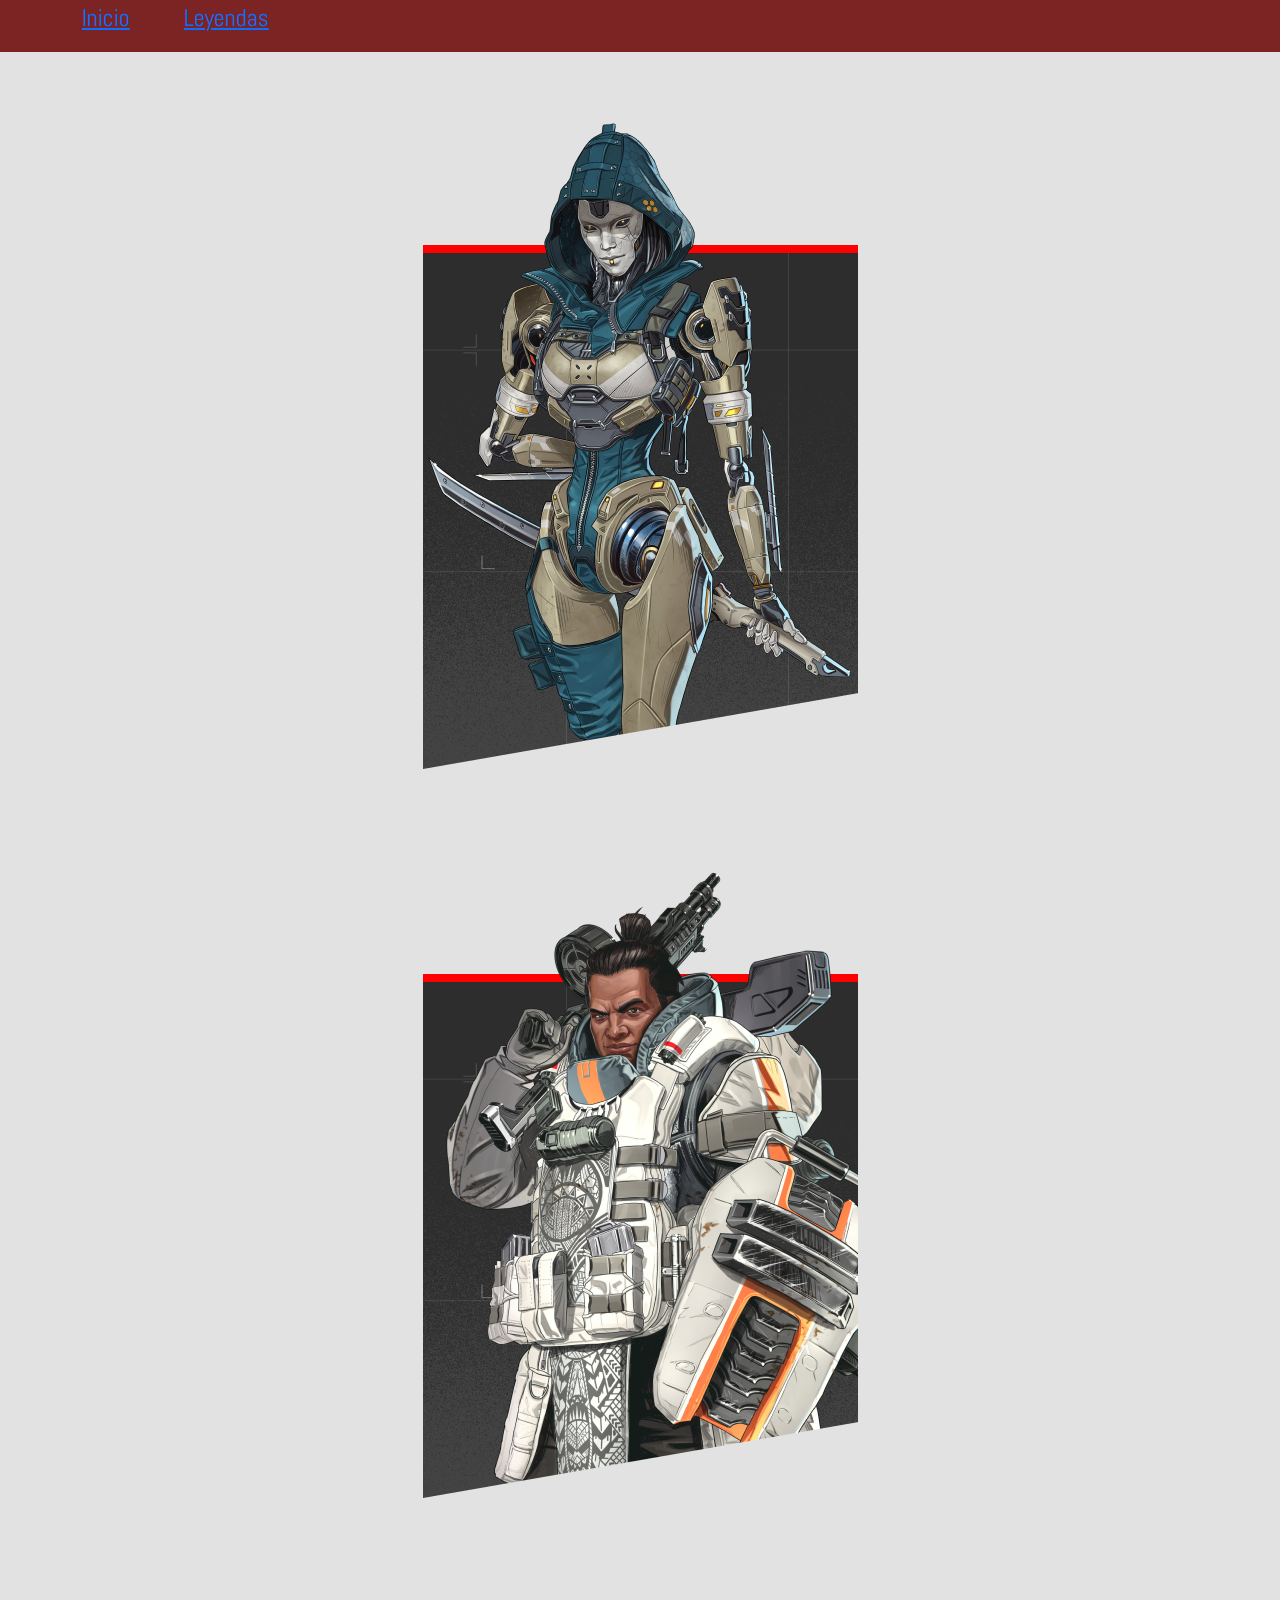
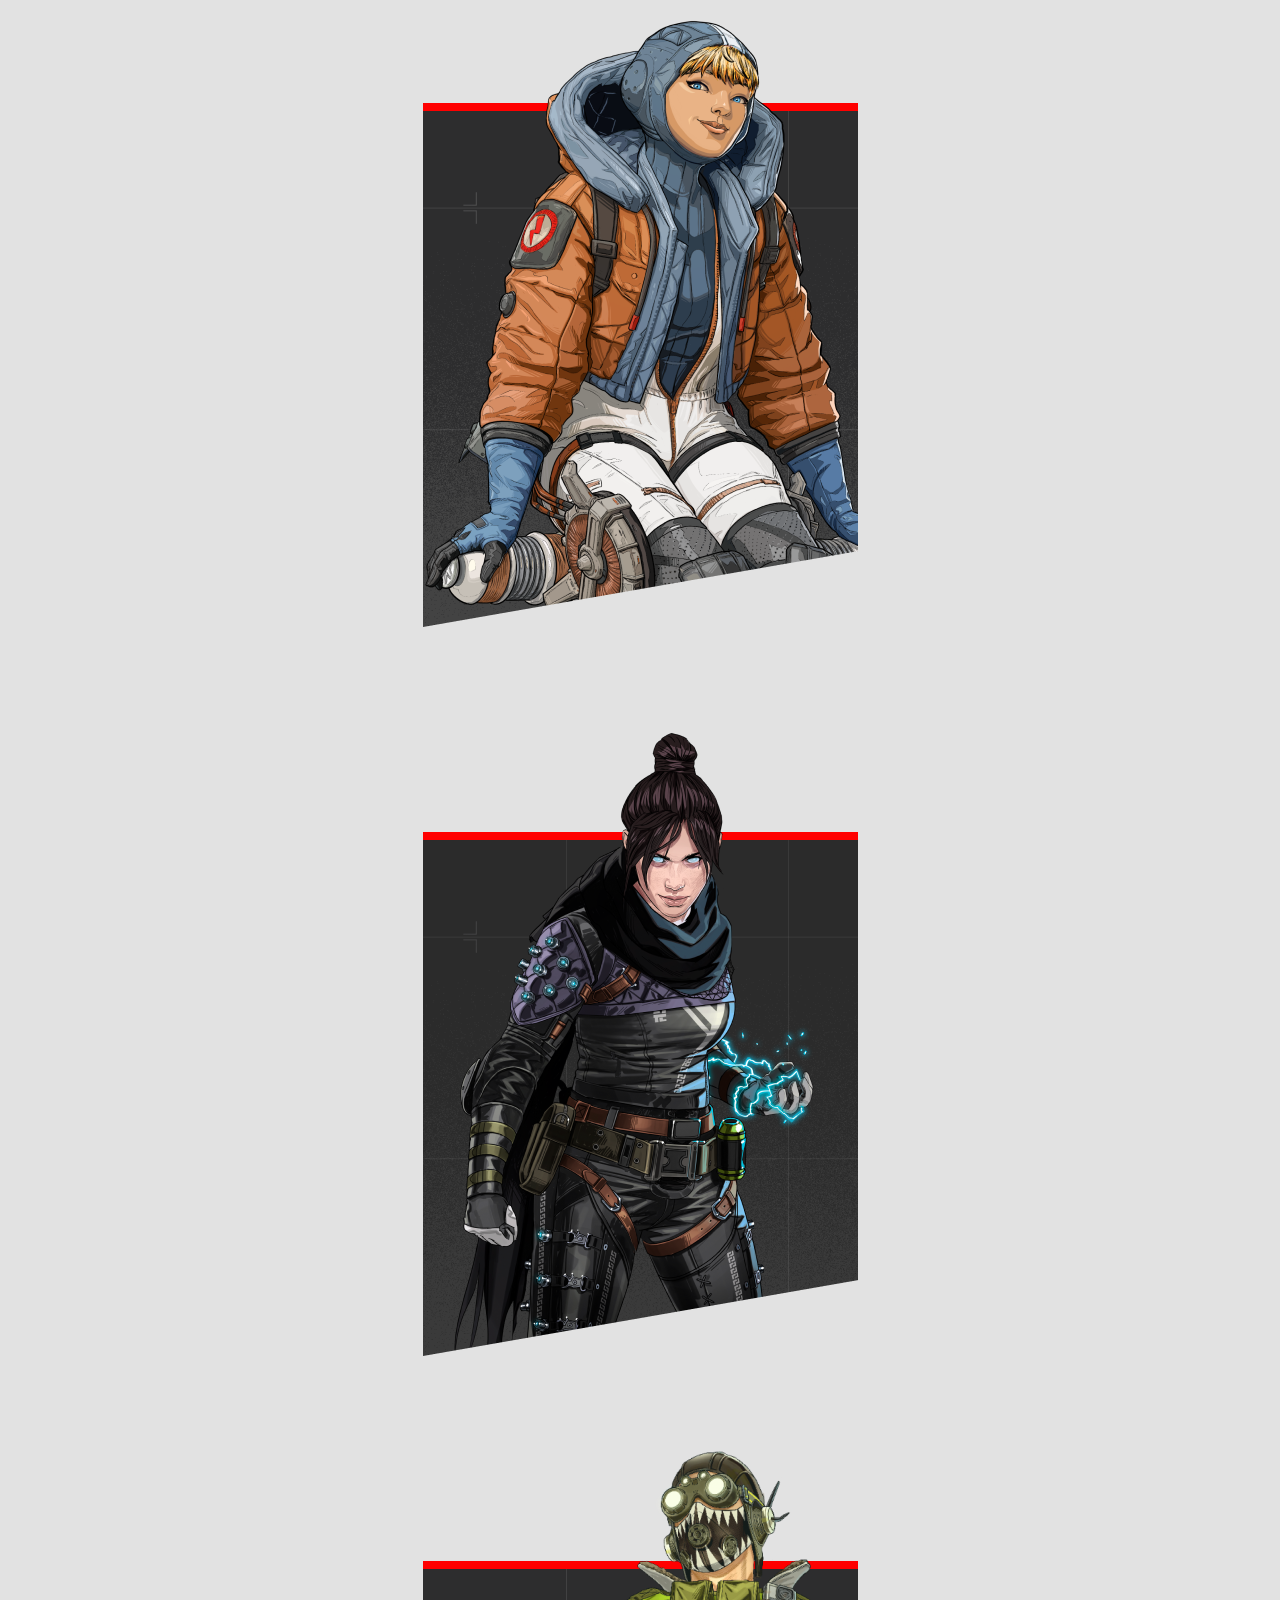
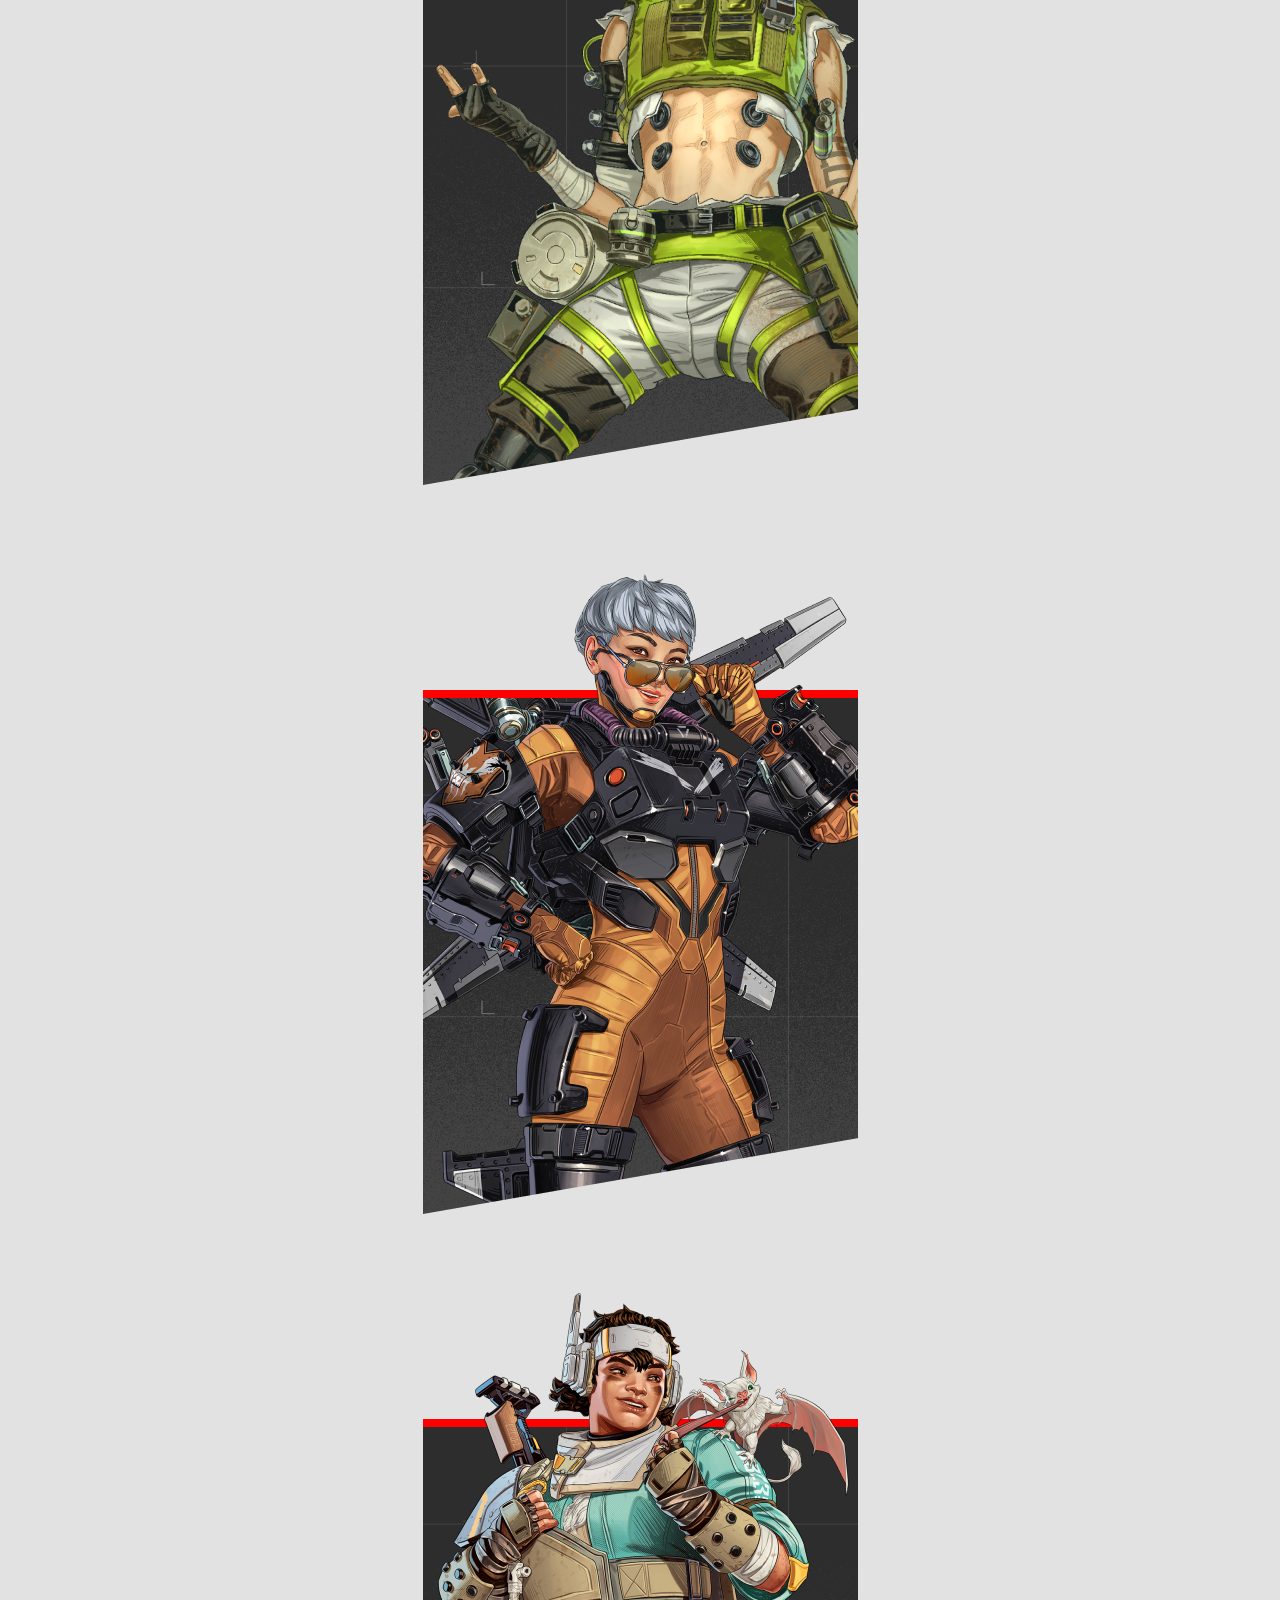
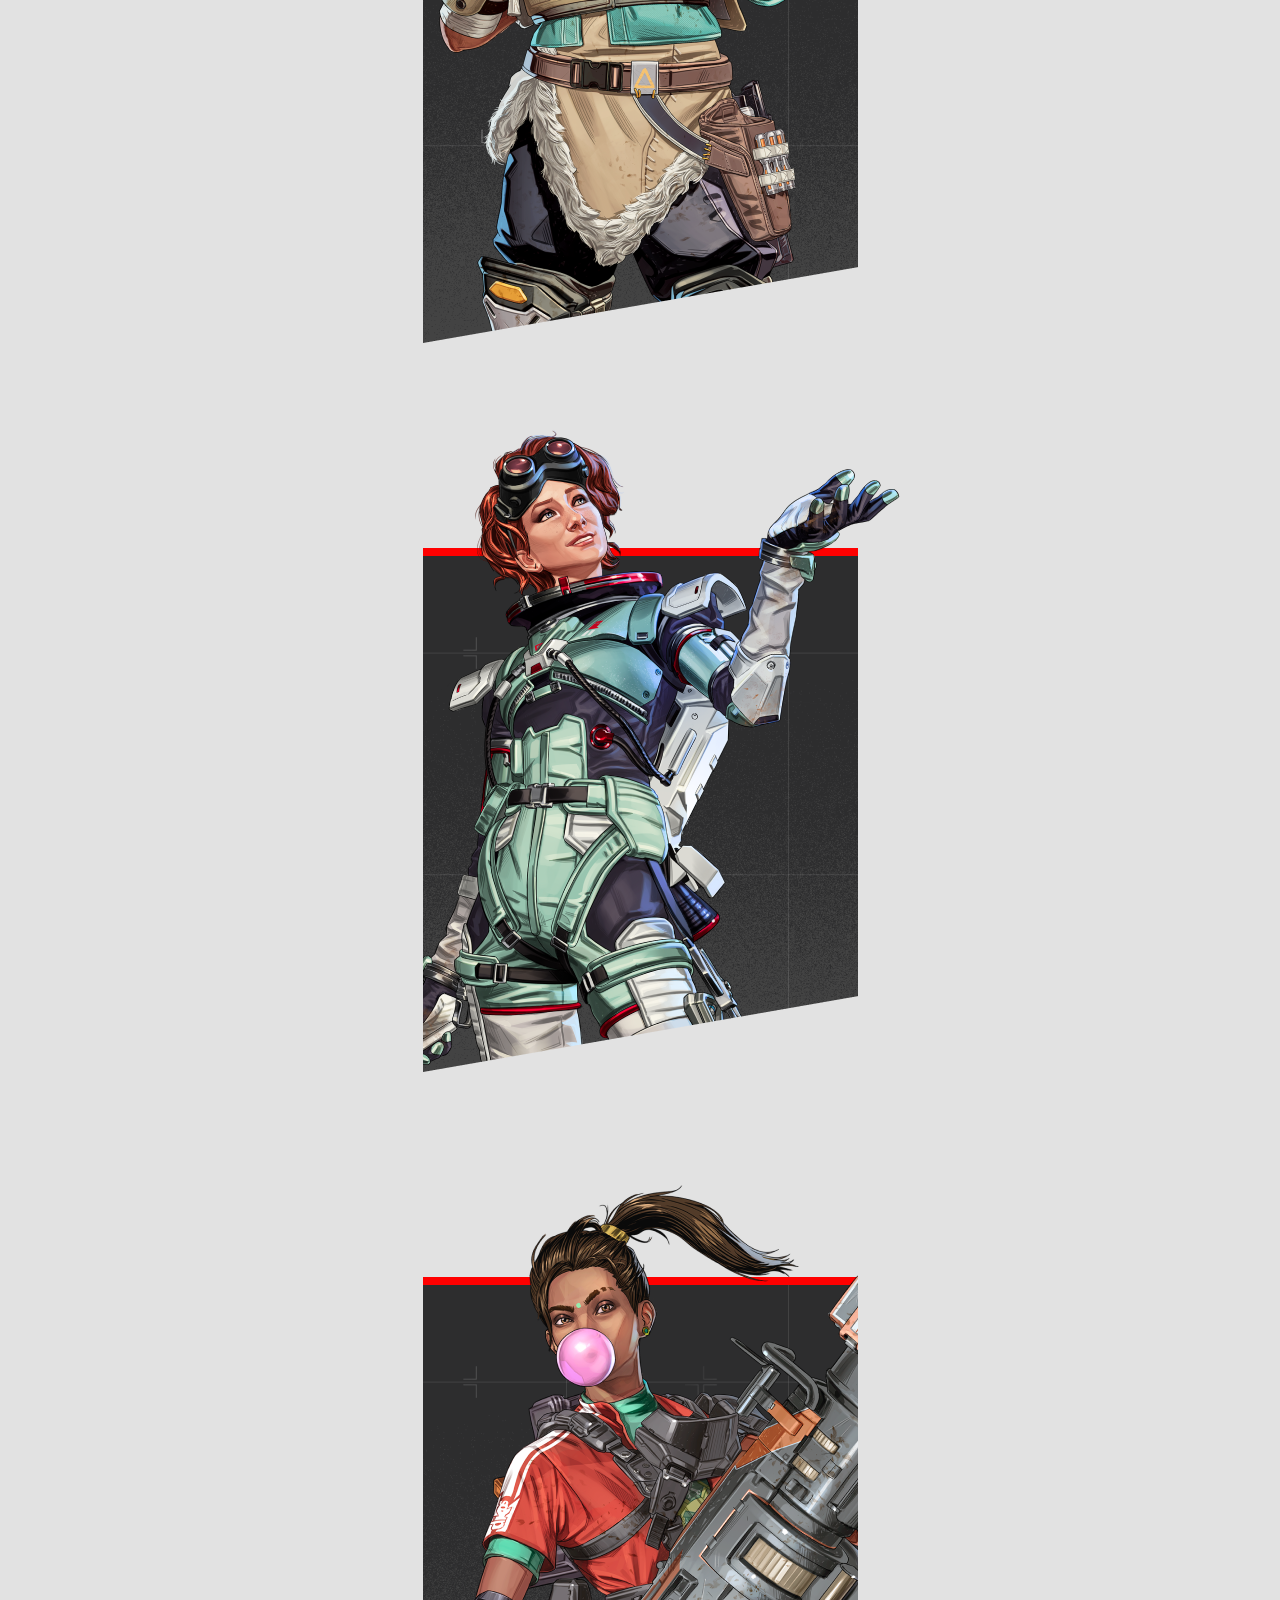
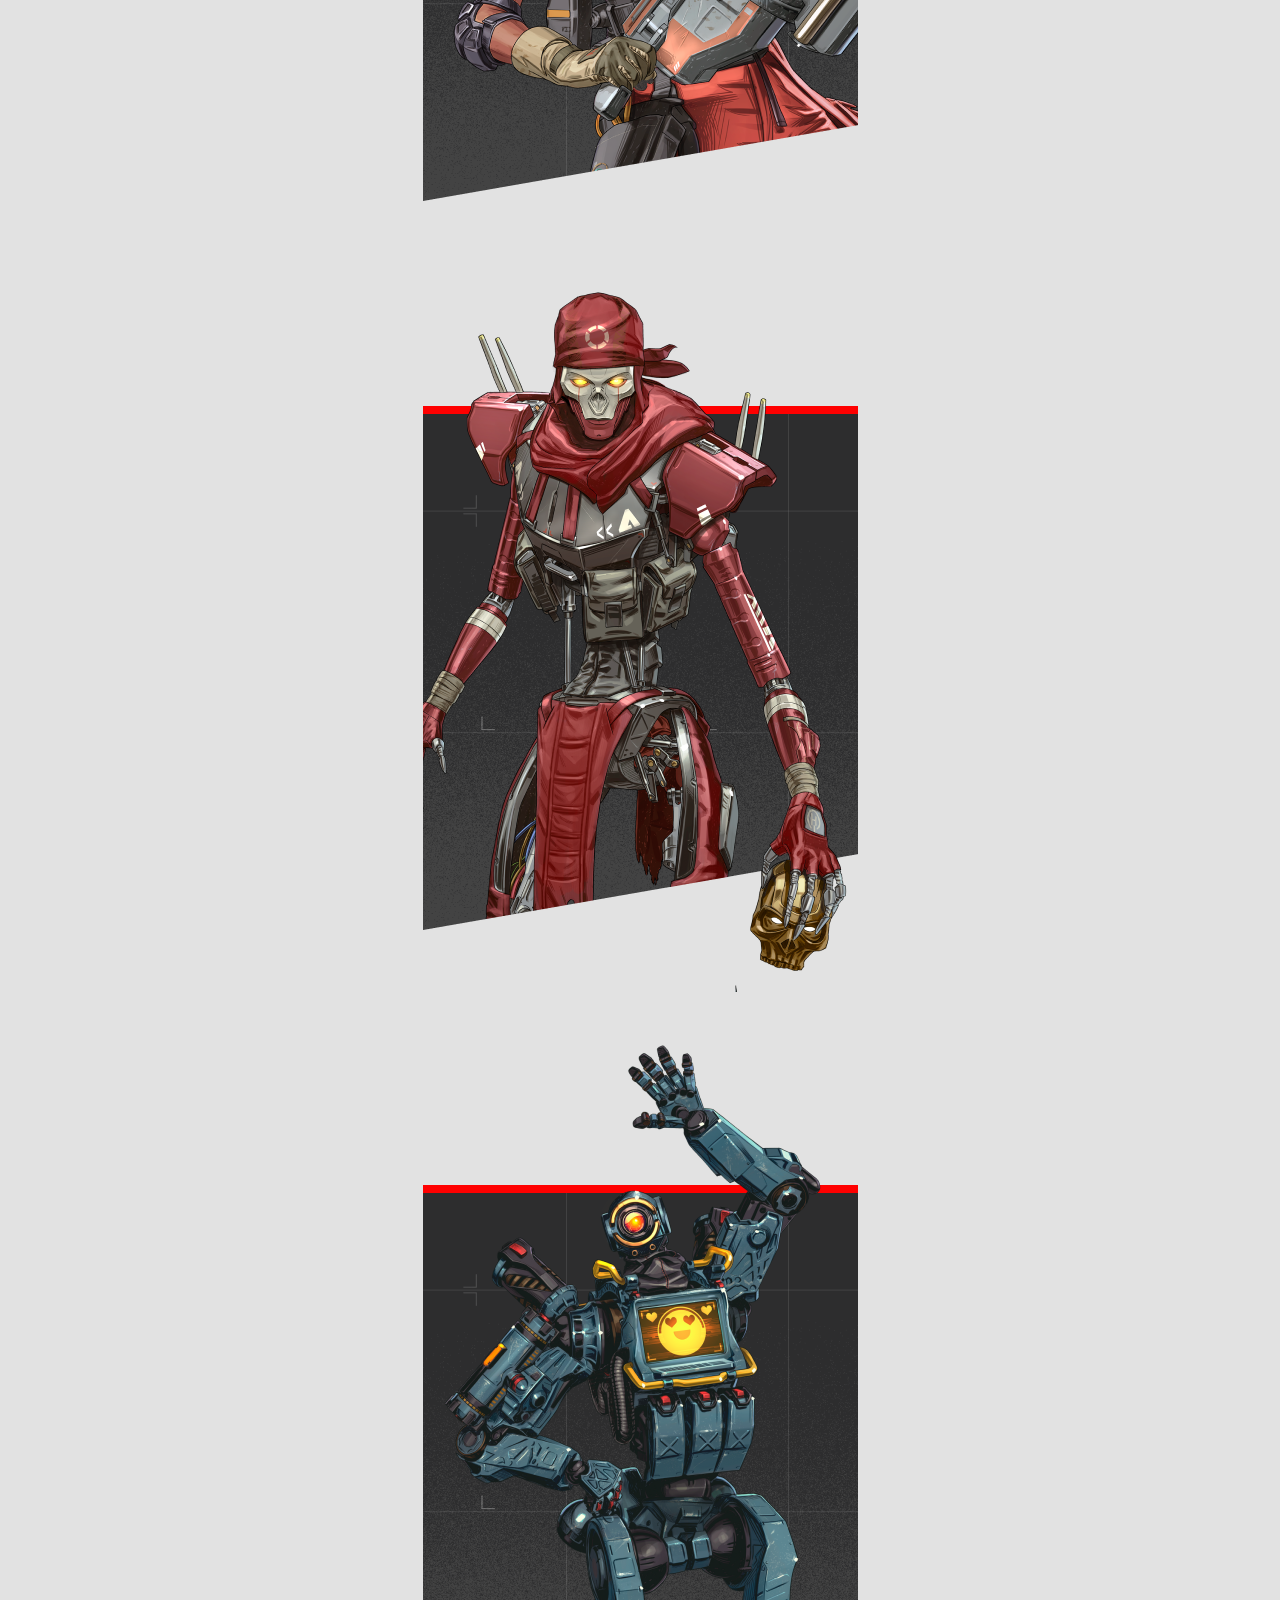
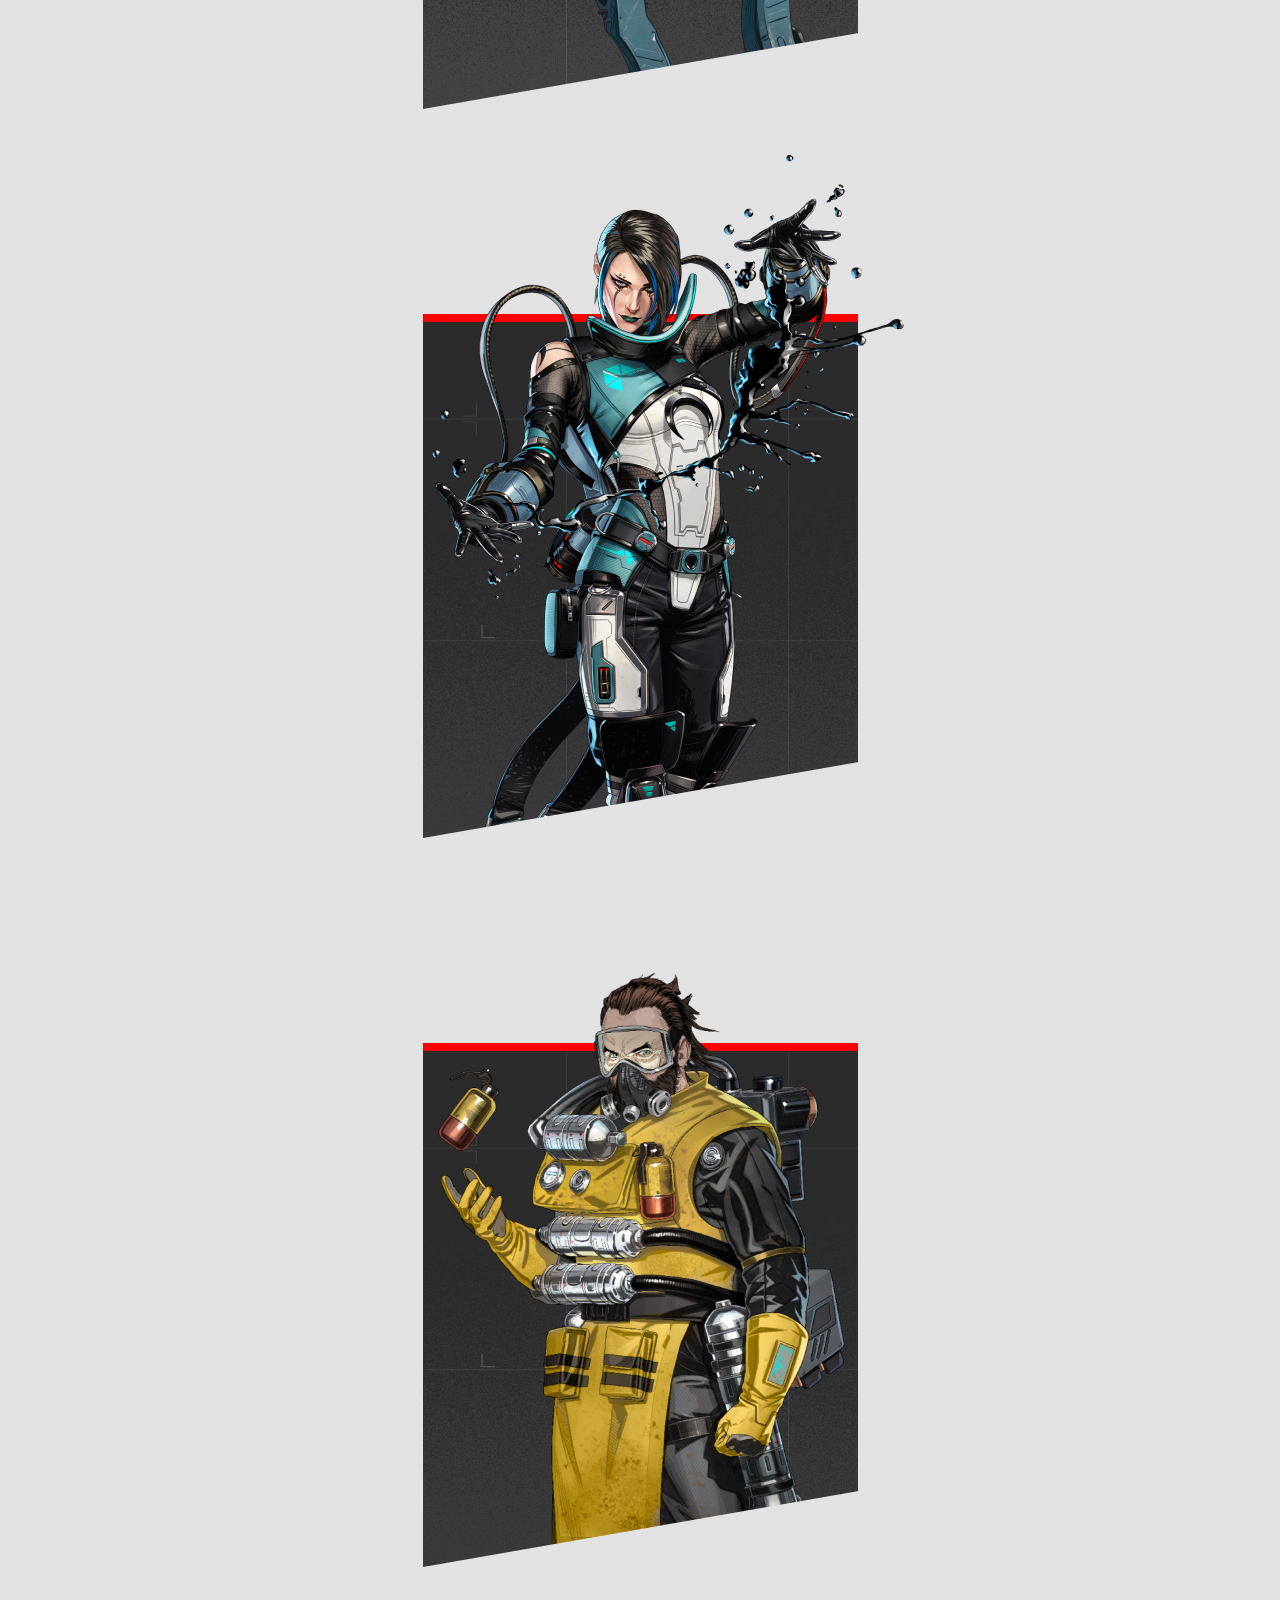
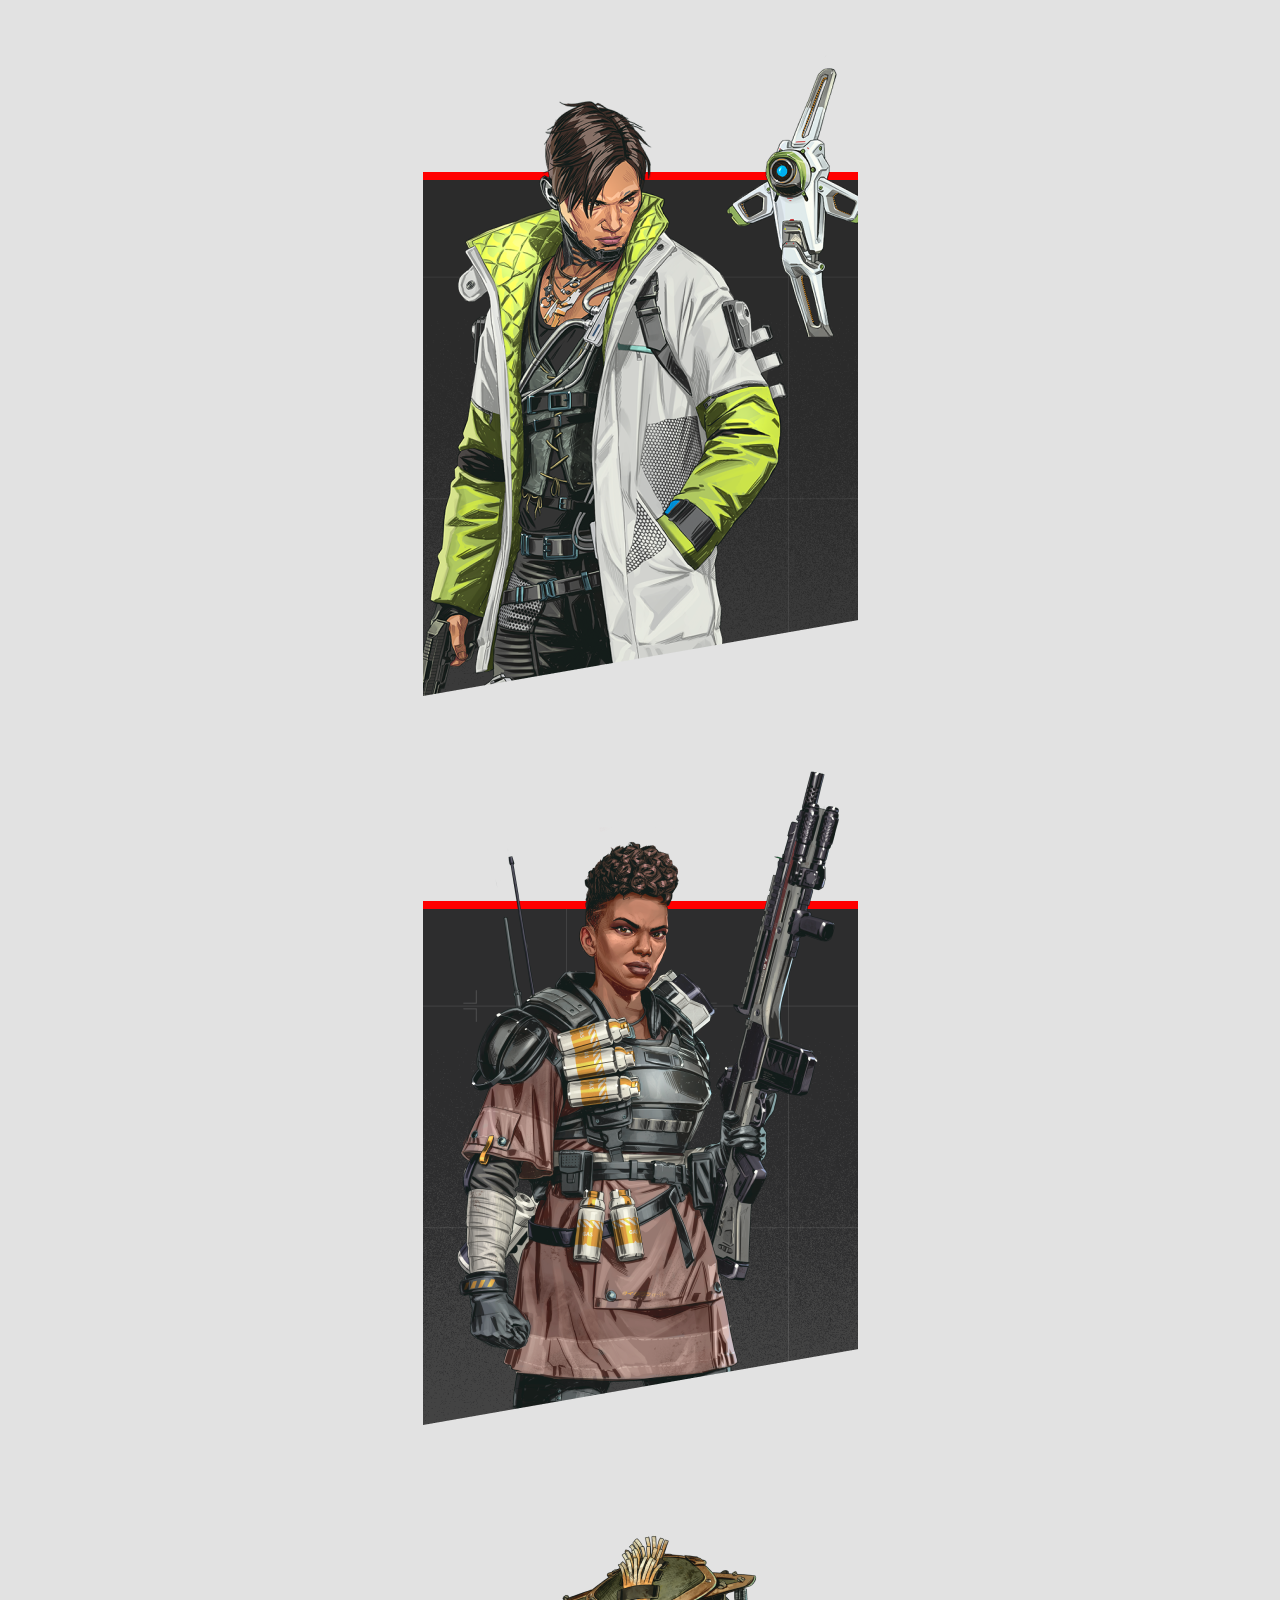
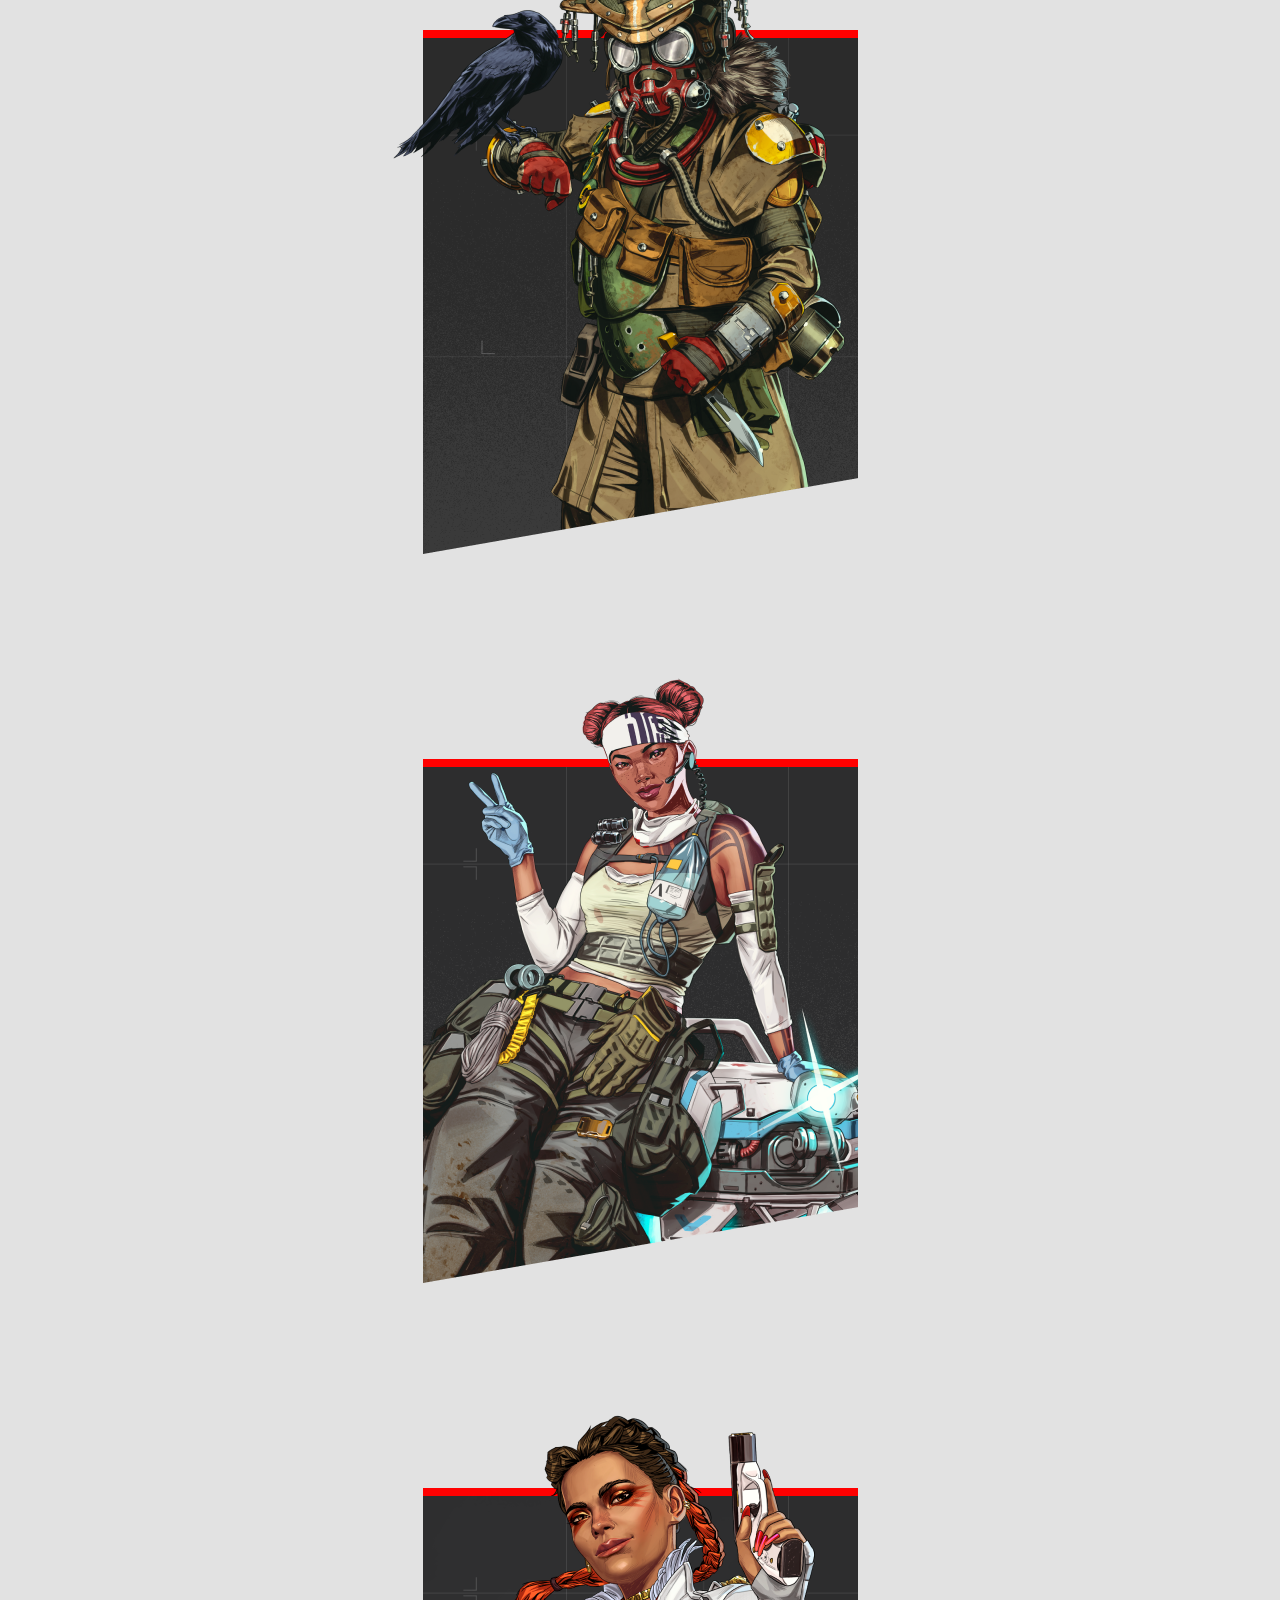
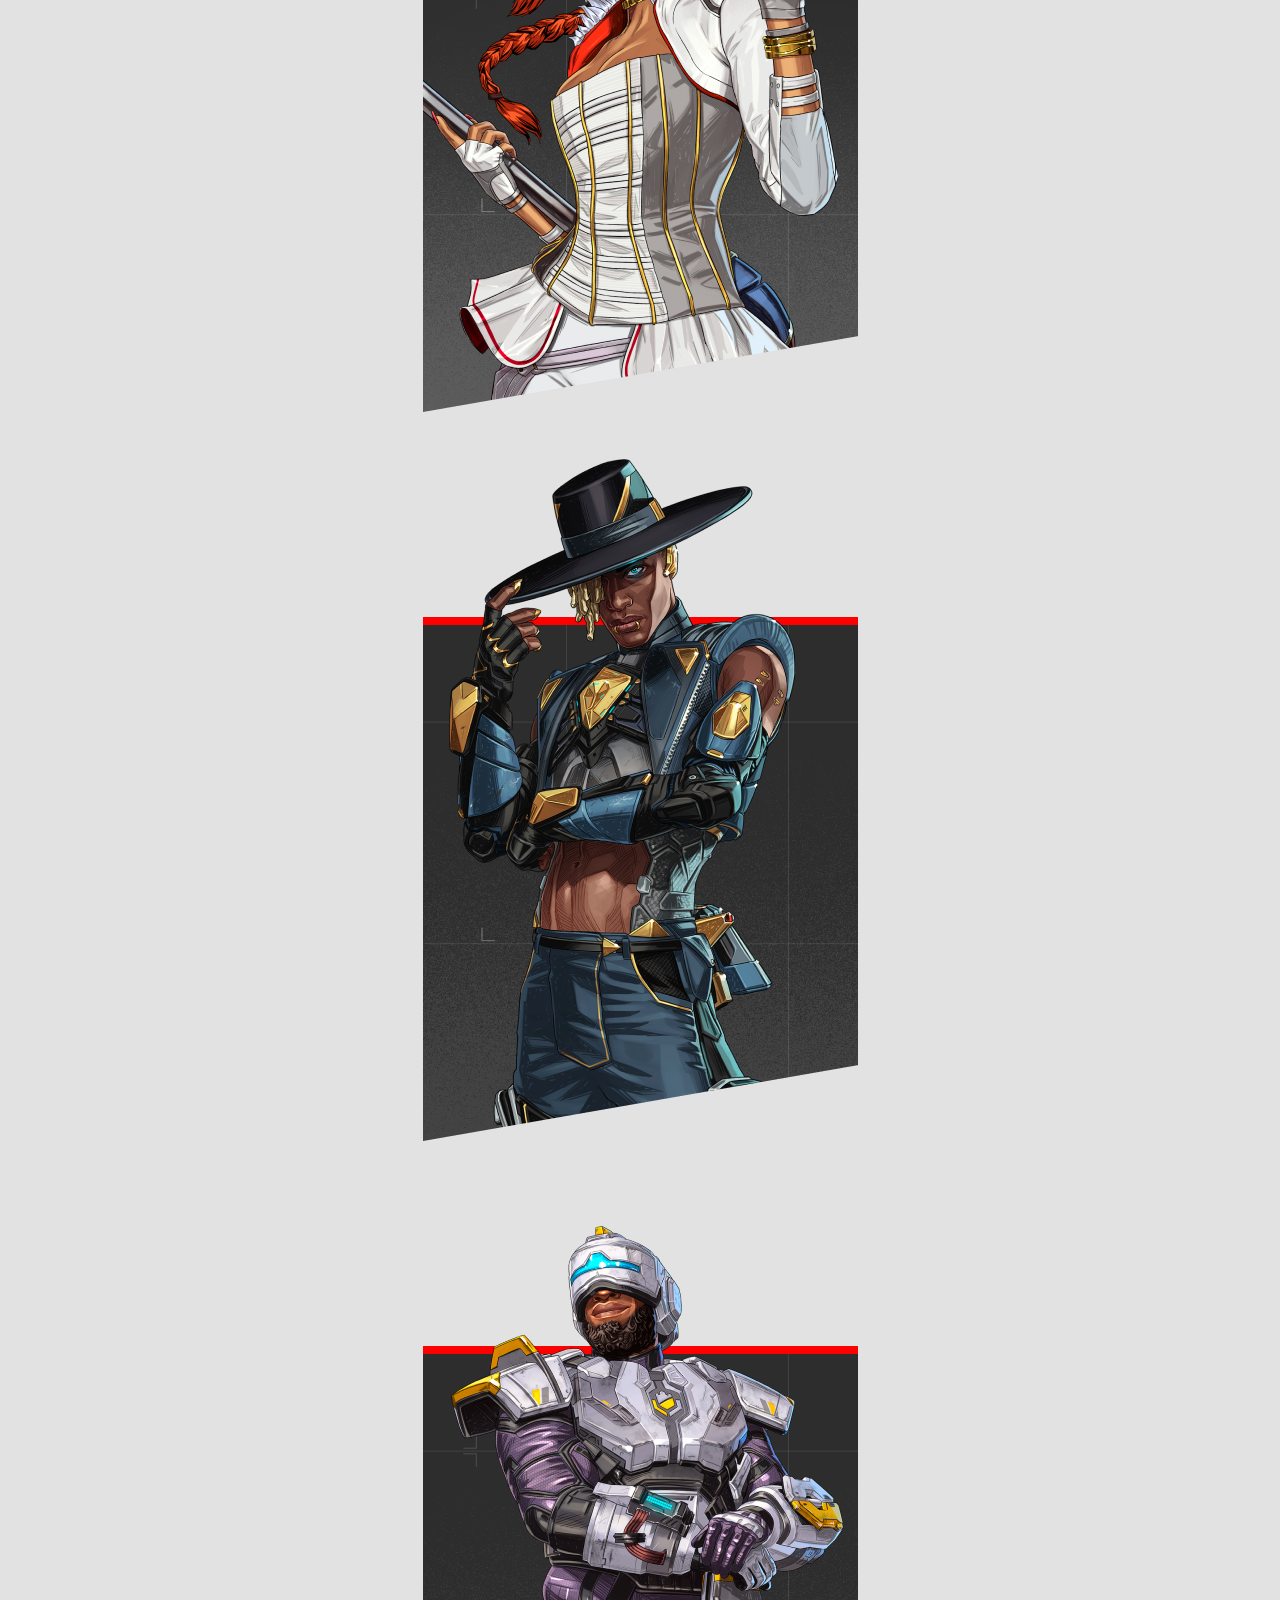
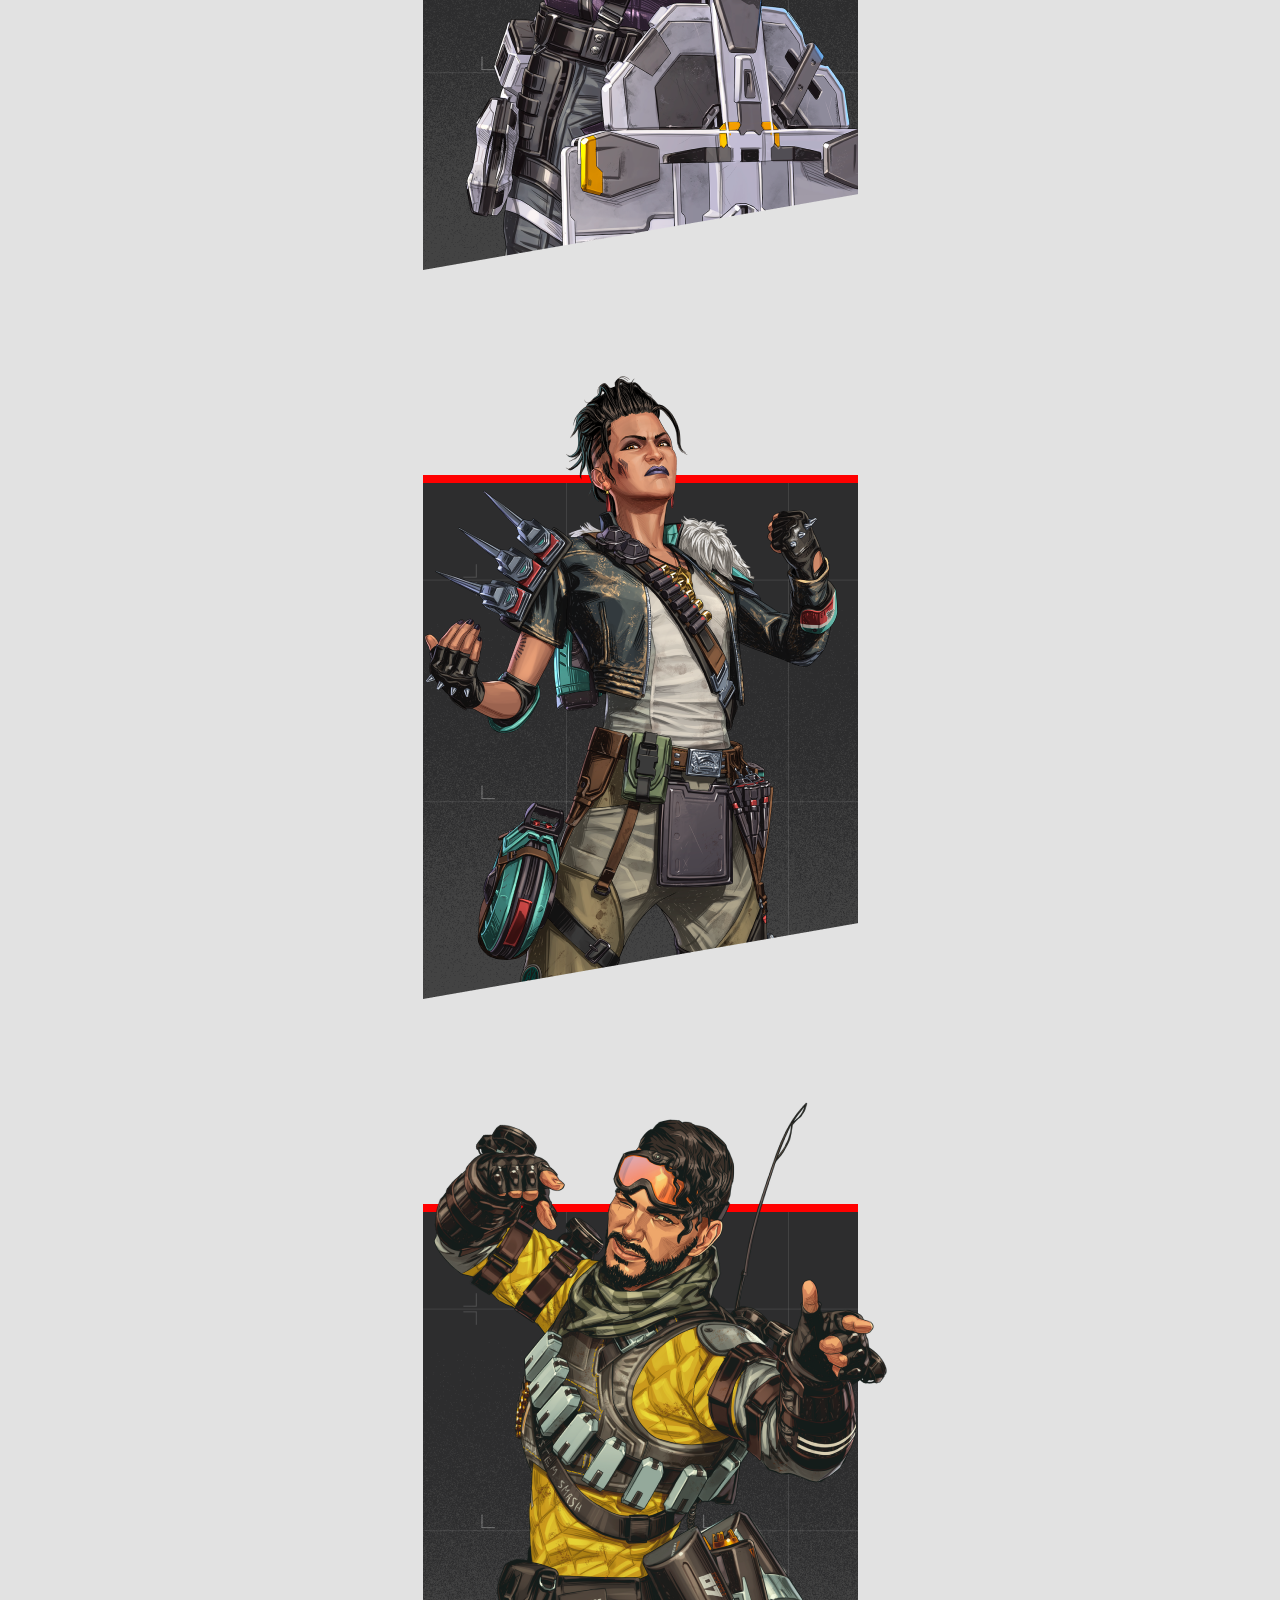
==== page/leyendas.html @ 71dae9d7 "primera version" ====
<!DOCTYPE html>
<html lang="es">
<head>
    <meta charset="UTF-8">
    <meta http-equiv="X-UA-Compatible" content="IE=edge">
    <meta name="viewport" content="width=device-width, initial-scale=1.0">
    <link rel="icon" type="favicon" sizes="16x16" href="../assets/logo.ico"> 
    <title>Apex</title>
    <link rel="stylesheet" href="../css/bootstrap.min.css">
    <link rel="stylesheet" href="../css/styles.css">
</head>
<div class="layoutGrid">
    <body>
        <header class="gridA">
            <nav>
                <ul>
                    <li class="genNav"><a href="../index.html">Inicio</a></li>
                    <li class="genNav"><a href="#">Leyendas</a></li>
                    <li></li>
                    <li></li>
                    <li></li>
                </ul>
            </nav>
        </header>
    
        <main class="gridB">
            <div>
                <div class="flexGal">
                    <img src="../assets/pj/ash.png" alt="">
                    <img src="../assets/pj/gibraltar.png" alt="">
                    <img src="../assets/pj/wattson.png" alt="">
                    <img src="../assets/pj/wraith.png" alt="">
                    <img src="../assets/pj/octane.png" alt="">
                    <img src="../assets/pj/valk.png" alt="">
                    <img src="../assets/pj/vantage.png" alt="">
                    <img src="../assets/pj/horizon.png" alt="">
                    <img src="../assets/pj/rampart.png" alt="">
                    <img src="../assets/pj/revenant.png" alt="">
                    <img src="../assets/pj/pathfinder.png" alt="">
                    <img src="../assets/pj/catalyst.png" alt="">
                    <img src="../assets/pj/caustic.png" alt="">
                    <img src="../assets/pj/crypto.png" alt="">
                    <img src="../assets/pj/bangalore.png" alt="">
                    <img src="../assets/pj/bloodhound.png" alt="">
                    <img src="../assets/pj/lifeline.png" alt="">
                    <img src="../assets/pj/loba.png" alt="">
                    <img src="../assets/pj/seer.png" alt="">
                    <img src="../assets/pj/newcastle.png" alt="">
                    <img src="../assets/pj/maggie.png" alt="">
                    <img src="../assets/pj/mirage.png" alt="">
                    <img src="../assets/pj/fuse.png" alt="">
                </div>
            </div>
        </main>
    
        <footer class="gridC">
            <div class=" flexFooter">
                <a  href="https://www.ea.com/es-es" target="_blank"><img class="tamLogoEA" src="../assets/logoEA.png" alt="logo de la empresa Electronic arst"></a>
                <a  href="https://www.ea.com/es-es/games/apex-legends" target="_blank"><img class="tamLogoApex" src="../assets/apexLogo.png" alt="logo del juego apex"></a>
            </div>
    
        </footer>
    
    </body>
    <script> src="./scripts/bootstrap.bundle.min.js"</script>
</div>
</html>
---- css/styles.css ----
@import url('https://fonts.googleapis.com/css2?family=Abel&display=swap');

*{
    font-family: 'Abel', sans-serif;
    list-style: none;
    text-decoration: none;
    margin: 0;
    padding: 0;
}

.layoutGrid {
    display: grid;
    grid-template-columns: 1fr 1fr 1fr 1fr;
    grid-template-rows:  auto 1.5fr 1fr 1.5fr auto;
    gap: 0px 0px;
    grid-auto-flow: row;
    grid-template-areas:
    "header header header header"
    "main main main main"
    "main main main main"
    "main main main main"
    "footer footer footer footer";
}
/* estilos header */
.gridA {
    grid-area: header;
    background-color:rgb(124, 35, 35);
}

.genNav{
    display:inline-block;
    color: black;
    font-size: 1.5rem;
    padding-left: 4%;
}

/* estilos main */
.gridB {
    grid-area: main;
    background-color: rgb(226, 226, 226);
}

.texBienvenida{
    position: absolute;
    z-index: 1;
    color:aliceblue;
    font-size: 1.8rem;
}

.txth2{
    position: absolute;
    z-index: 1;
    color: aliceblue;
    font-size: 1.8rem;
    margin-top: 40%;
    margin-left: 55%;
}

.flexGal{
    display: flex;
    flex-direction: row;
    flex-wrap: wrap;
    justify-content: center;
    
}

.videoLoop{
    height: 100%;
    width: 1320px;
}

/* estilos footer */
.gridC {
    grid-area: footer;
    background-color:rgb(124, 35, 35);
}

.flexFooter{
    display: flex;
    flex-direction: row;
    flex-wrap: nowrap;
    justify-content: center;
    
}

.tamLogoEA{
    height: 10vh;
}

.tamLogoApex{
    height: 9vh;
}
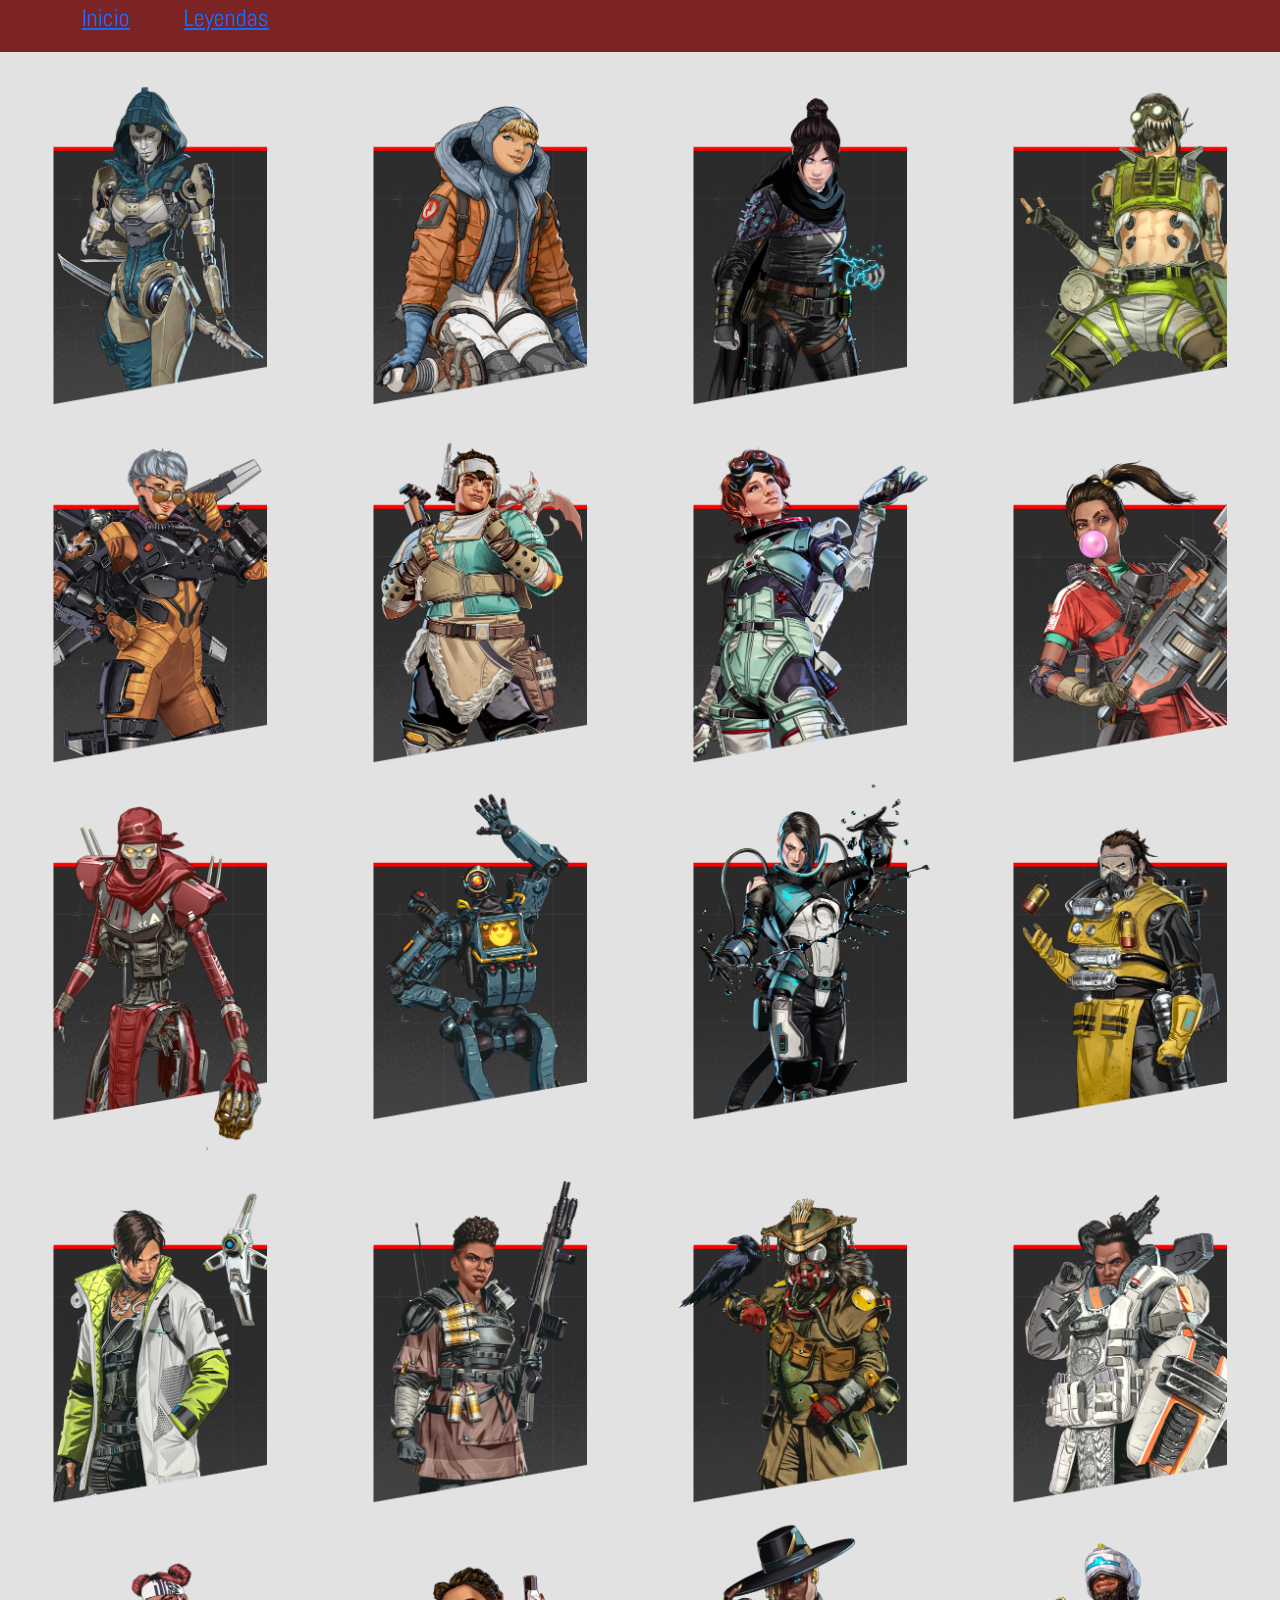
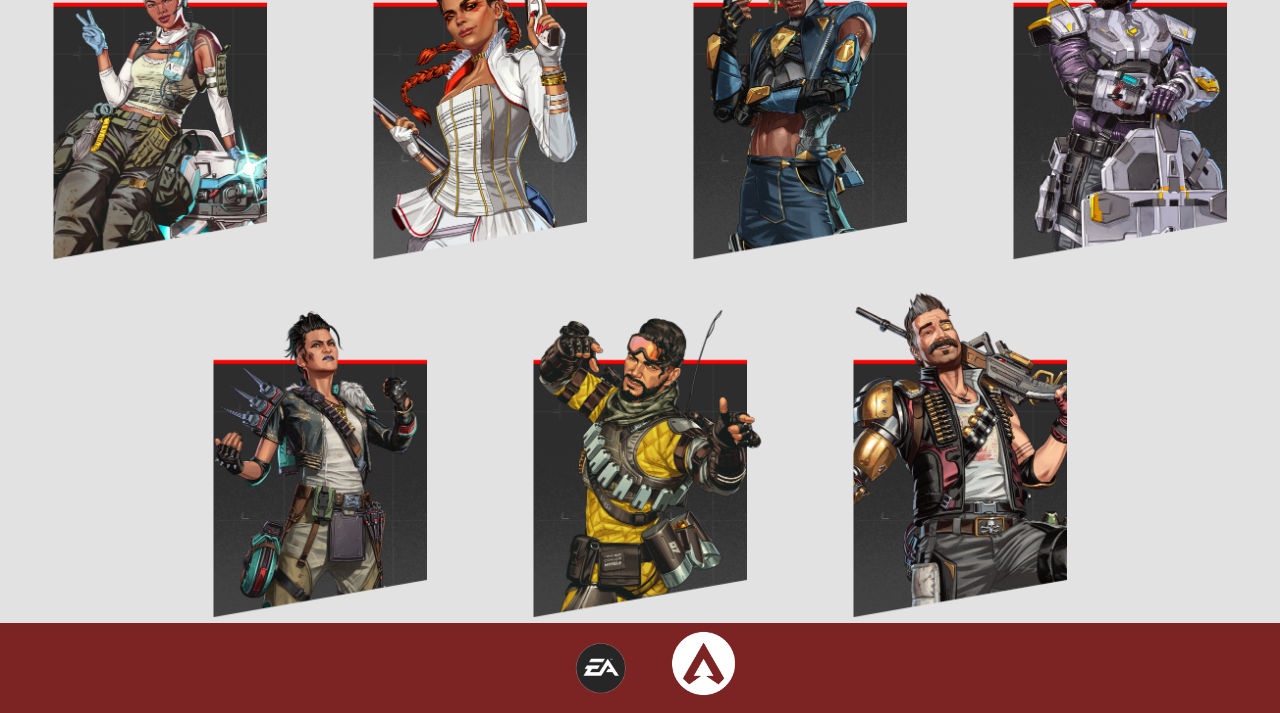
==== commit 9d6b9c75: "initial commit" ====
--- a/page/leyendas.html
+++ b/page/leyendas.html
@@ -26,29 +26,29 @@
         <main class="gridB">
             <div>
                 <div class="flexGal">
-                    <img src="../assets/pj/ash.png" alt="">
-                    <img src="../assets/pj/gibraltar.png" alt="">
-                    <img src="../assets/pj/wattson.png" alt="">
-                    <img src="../assets/pj/wraith.png" alt="">
-                    <img src="../assets/pj/octane.png" alt="">
-                    <img src="../assets/pj/valk.png" alt="">
-                    <img src="../assets/pj/vantage.png" alt="">
-                    <img src="../assets/pj/horizon.png" alt="">
-                    <img src="../assets/pj/rampart.png" alt="">
-                    <img src="../assets/pj/revenant.png" alt="">
-                    <img src="../assets/pj/pathfinder.png" alt="">
-                    <img src="../assets/pj/catalyst.png" alt="">
-                    <img src="../assets/pj/caustic.png" alt="">
-                    <img src="../assets/pj/crypto.png" alt="">
-                    <img src="../assets/pj/bangalore.png" alt="">
-                    <img src="../assets/pj/bloodhound.png" alt="">
-                    <img src="../assets/pj/lifeline.png" alt="">
-                    <img src="../assets/pj/loba.png" alt="">
-                    <img src="../assets/pj/seer.png" alt="">
-                    <img src="../assets/pj/newcastle.png" alt="">
-                    <img src="../assets/pj/maggie.png" alt="">
-                    <img src="../assets/pj/mirage.png" alt="">
-                    <img src="../assets/pj/fuse.png" alt="">
+                    <img class="leyendas" src="../assets/pj/ash.png" alt="">
+                    <img class="leyendas" src="../assets/pj/wattson.png" alt="">
+                    <img class="leyendas" src="../assets/pj/wraith.png" alt="">
+                    <img class="leyendas" src="../assets/pj/octane.png" alt="">
+                    <img class="leyendas" src="../assets/pj/valk.png" alt="">
+                    <img class="leyendas" src="../assets/pj/vantage.png" alt="">
+                    <img class="leyendas" src="../assets/pj/horizon.png" alt="">
+                    <img class="leyendas" src="../assets/pj/rampart.png" alt="">
+                    <img class="leyendas" src="../assets/pj/revenant.png" alt="">
+                    <img class="leyendas" src="../assets/pj/pathfinder.png" alt="">
+                    <img class="leyendas" src="../assets/pj/catalyst.png" alt="">
+                    <img class="leyendas" src="../assets/pj/caustic.png" alt="">
+                    <img class="leyendas" src="../assets/pj/crypto.png" alt="">
+                    <img class="leyendas" src="../assets/pj/bangalore.png" alt="">
+                    <img class="leyendas" src="../assets/pj/bloodhound.png" alt="">
+                    <img class="leyendas" src="../assets/pj/gibraltar.png" alt="">
+                    <img class="leyendas" src="../assets/pj/lifeline.png" alt="">
+                    <img class="leyendas" src="../assets/pj/loba.png" alt="">
+                    <img class="leyendas" src="../assets/pj/seer.png" alt="">
+                    <img class="leyendas" src="../assets/pj/newcastle.png" alt="">
+                    <img class="leyendas" src="../assets/pj/maggie.png" alt="">
+                    <img class="leyendas" src="../assets/pj/mirage.png" alt="">
+                    <img class="leyendas" src="../assets/pj/fuse.png" alt="">
                 </div>
             </div>
         </main>
--- a/css/styles.css
+++ b/css/styles.css
@@ -64,9 +64,19 @@
     
 }
 
+.leyendas{
+    height: 40%;
+    width: 25%;
+}
+
+.leyendas:hover{
+    border: 3%;
+    border-color: tomato;
+}
+
 .videoLoop{
     height: 100%;
-    width: 1320px;
+    width: 69.45%;
 }
 
 /* estilos footer */
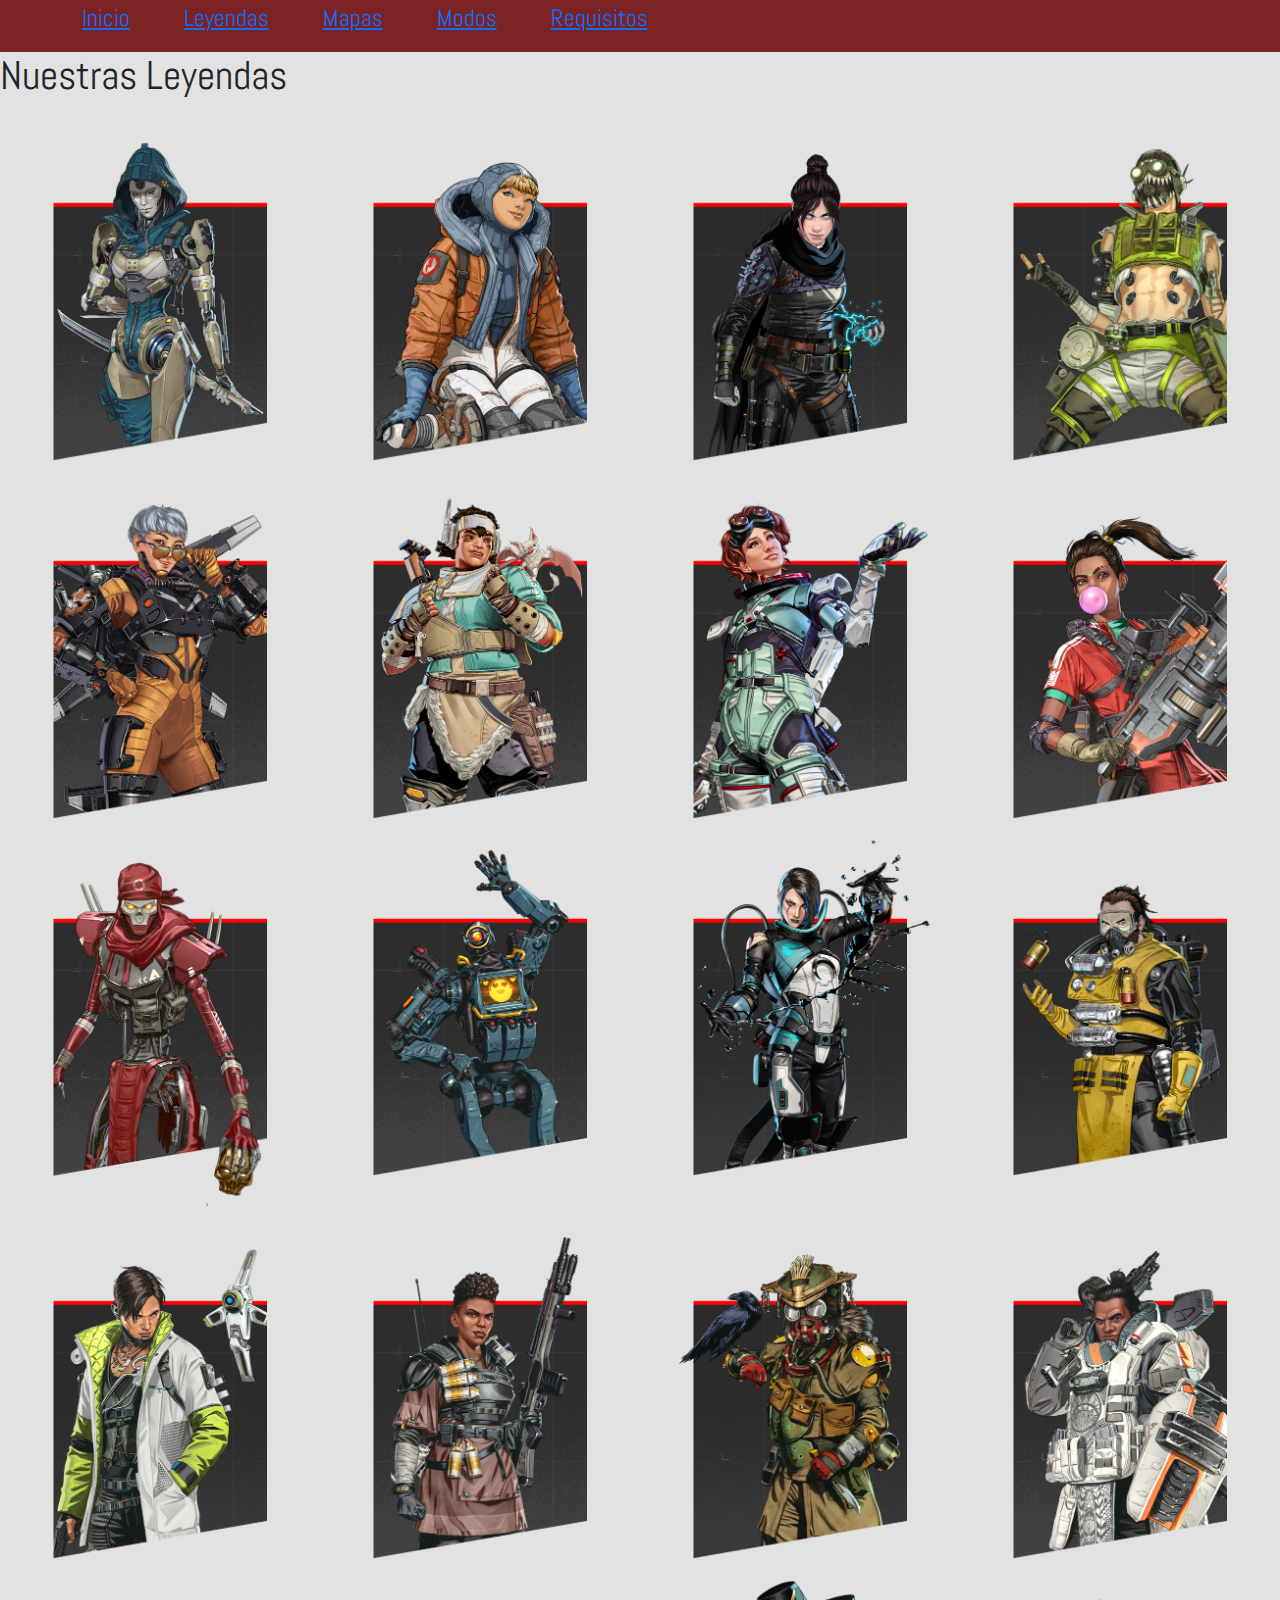
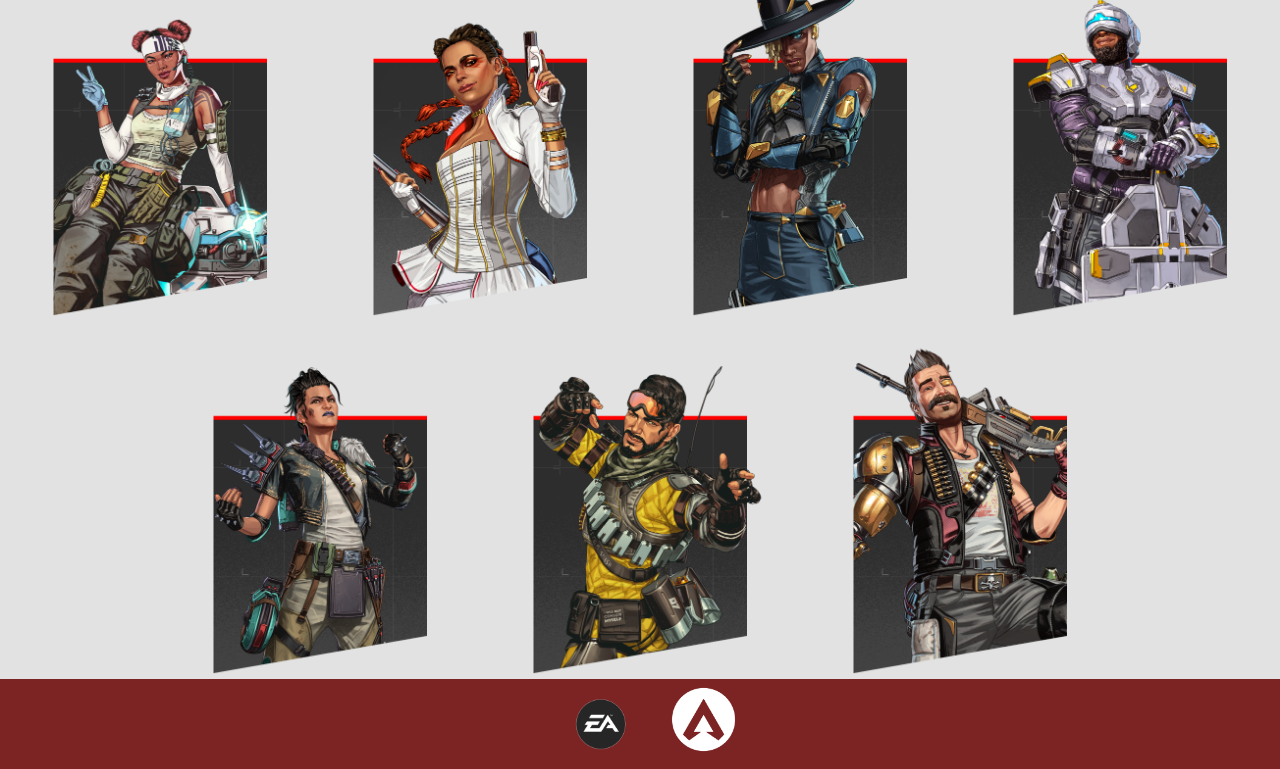
==== commit 8a047c11: "v2" ====
--- a/page/leyendas.html
+++ b/page/leyendas.html
@@ -11,19 +11,20 @@
 </head>
 <div class="layoutGrid">
     <body>
-        <header class="gridA">
+        <header class="gridA sticky">
             <nav>
                 <ul>
                     <li class="genNav"><a href="../index.html">Inicio</a></li>
                     <li class="genNav"><a href="#">Leyendas</a></li>
-                    <li></li>
-                    <li></li>
-                    <li></li>
+                    <li class="genNav"><a href="./mapas.html">Mapas</a></li>
+                    <li class="genNav"><a href="./modos.html">Modos</a></li>
+                    <li class="genNav"><a href="./requisitos.html">Requisitos</a></li>
                 </ul>
             </nav>
         </header>
     
         <main class="gridB">
+            <h1>Nuestras Leyendas</h1>
             <div>
                 <div class="flexGal">
                     <img class="leyendas" src="../assets/pj/ash.png" alt="">
--- a/css/styles.css
+++ b/css/styles.css
@@ -4,8 +4,6 @@
     font-family: 'Abel', sans-serif;
     list-style: none;
     text-decoration: none;
-    margin: 0;
-    padding: 0;
 }
 
 .layoutGrid {
@@ -25,13 +23,20 @@
 .gridA {
     grid-area: header;
     background-color:rgb(124, 35, 35);
+    
 }
-
+.sticky{
+    position: sticky;
+    top: 0;
+}
 .genNav{
     display:inline-block;
     color: black;
     font-size: 1.5rem;
     padding-left: 4%;
+    list-style: none;
+    text-decoration: none;
+    
 }
 
 /* estilos main */
@@ -56,6 +61,14 @@
     margin-left: 55%;
 }
 
+.txtMap{
+    display: flex;
+    
+    flex-direction: row;
+    justify-content: center;
+    align-items: center;
+}
+
 .flexGal{
     display: flex;
     flex-direction: row;
@@ -64,19 +77,34 @@
     
 }
 
+.mapas{
+    padding: 1%;
+}
+
+.mapas:hover{
+    background-color: crimson;
+}
+
 .leyendas{
     height: 40%;
     width: 25%;
 }
 
 .leyendas:hover{
-    border: 3%;
-    border-color: tomato;
+    background-color: crimson;
 }
 
 .videoLoop{
     height: 100%;
     width: 69.45%;
+}
+
+.cartas{
+    margin: 10%;
+    margin-bottom: 24vh;
+    padding: 2%;
+    display: flex;
+    justify-content: space-between;
 }
 
 /* estilos footer */
